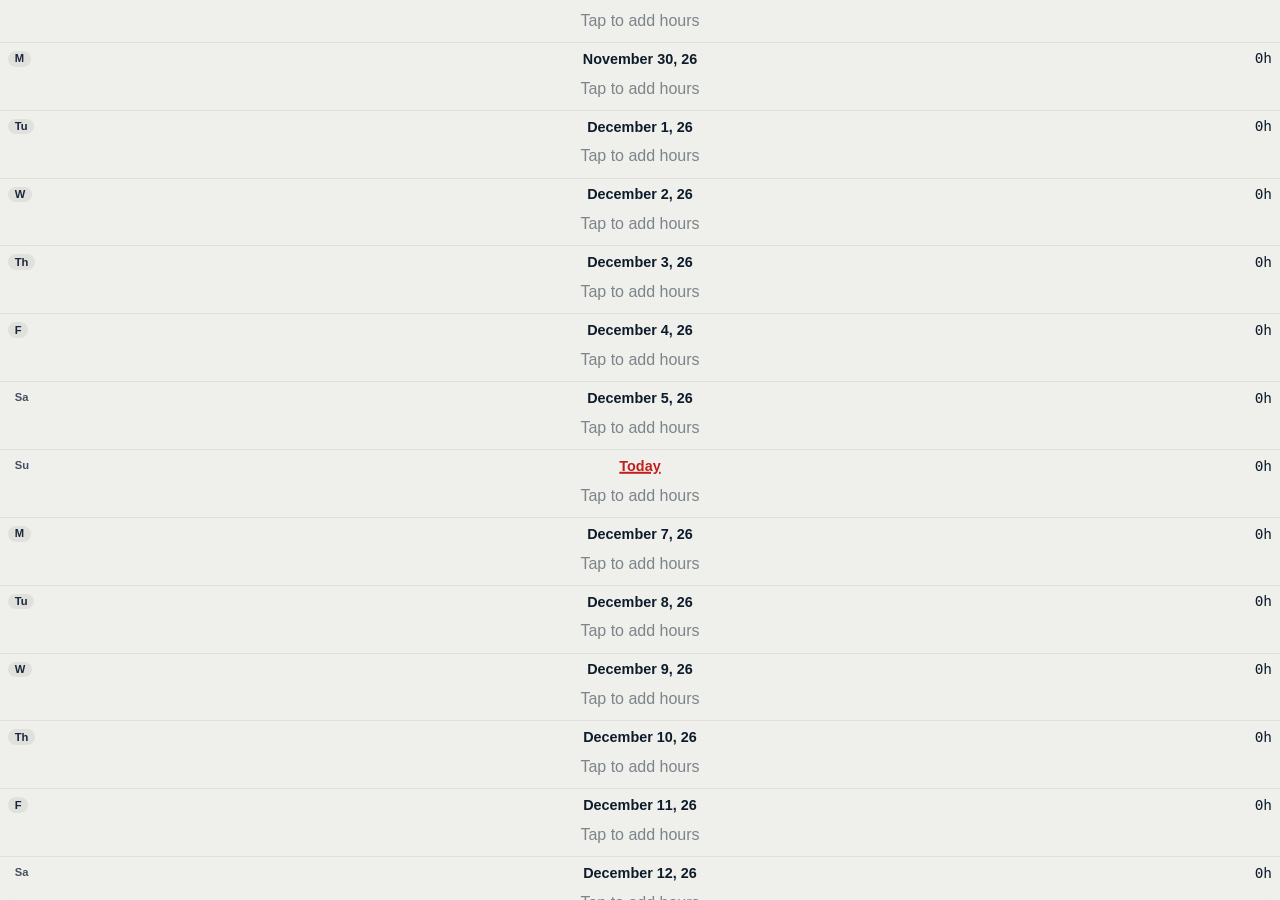
==== src/index.html @ 6302676f "initial release" ====
<!DOCTYPE html>
<html lang="en">
  <head>
    <meta charset="UTF-8">
    <meta name="viewport" content="width=device-width, initial-scale=1.0">
    <link rel="stylesheet" href="app/index.css">
    <title>Time Log</title>
  </head>
  <body>
    <noscript>You must enable javascript.</noscript>
		<div id="root"></div>
    <script>
      const isProd = !window.location.hostname === 'localhost';

      if ('serviceWorker' in navigator) {
        const scope = isProd ? '/time-log/' : '/src/';

        navigator.serviceWorker.register('service-worker.js', {scope})
          .then(function(registration) {
            console.log('Service worker registration successful, scope is:', registration.scope);
          })
          .catch(function(error) {
            console.log('Service worker registration failed, error:', error);
          });
      }
    </script>
    <script src="app/index.js" type="module"></script>
  </body>
</html>
---- src/app/index.css ----
@import "../base.css";
@import "../button.css";
@import "../timeline/day-header.css";
@import "../timeline/day.css";
@import "../timeline/hour-block.css";

@import "dialog.css";
@import "log-hours.css";

.app {
  overflow: hidden;
  /* actual black... stupid looking otherwise when doing dialog */
  background: #000;
}

.page {
  height: 100dvh;
  background: var(--white);
  overflow: hidden;
}
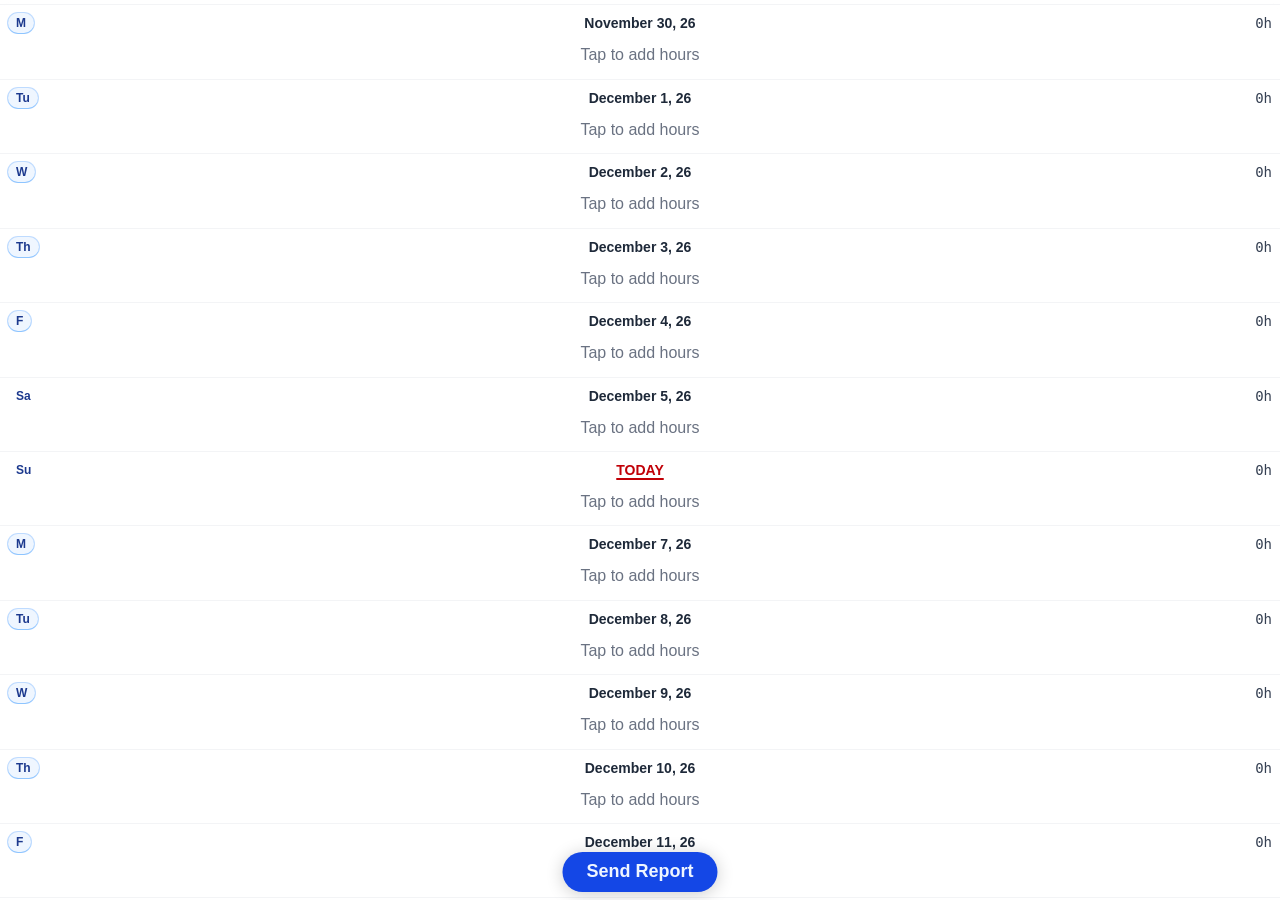
==== commit cd4c5cf6: "use import maps" ====
--- a/src/index.html
+++ b/src/index.html
@@ -3,27 +3,22 @@
   <head>
     <meta charset="UTF-8">
     <meta name="viewport" content="width=device-width, initial-scale=1.0">
+    <script type="importmap">
+      {
+        "imports": {
+          "root/": "./",
+          "lib/": "./lib/",
+          "app/": "./app/"
+        }
+      }
+    </script>
     <link rel="stylesheet" href="app/index.css">
+    <link rel="manifest" href="app.webmanifest">
     <title>Time Log</title>
   </head>
   <body>
     <noscript>You must enable javascript.</noscript>
 		<div id="root"></div>
-    <script>
-      const isProd = !window.location.hostname === 'localhost';
-
-      if ('serviceWorker' in navigator) {
-        const scope = isProd ? '/time-log/' : '/src/';
-
-        navigator.serviceWorker.register('service-worker.js', {scope})
-          .then(function(registration) {
-            console.log('Service worker registration successful, scope is:', registration.scope);
-          })
-          .catch(function(error) {
-            console.log('Service worker registration failed, error:', error);
-          });
-      }
-    </script>
     <script src="app/index.js" type="module"></script>
   </body>
 </html>
--- a/src/app/index.css
+++ b/src/app/index.css
@@ -1,20 +1,24 @@
 @import "../base.css";
 @import "../button.css";
+@import "../input.css";
 @import "../timeline/day-header.css";
 @import "../timeline/day.css";
 @import "../timeline/hour-block.css";
 
 @import "dialog.css";
 @import "log-hours.css";
+@import "send-report.css";
+@import "update-notice.css";
+
+html, body, .app, .page {
+  overflow: hidden;
+}
 
 .app {
-  overflow: hidden;
-  /* actual black... stupid looking otherwise when doing dialog */
-  background: #000;
+  background: var(--color-black);
 }
 
 .page {
   height: 100dvh;
-  background: var(--white);
-  overflow: hidden;
+  background: var(--color-white);
 }
